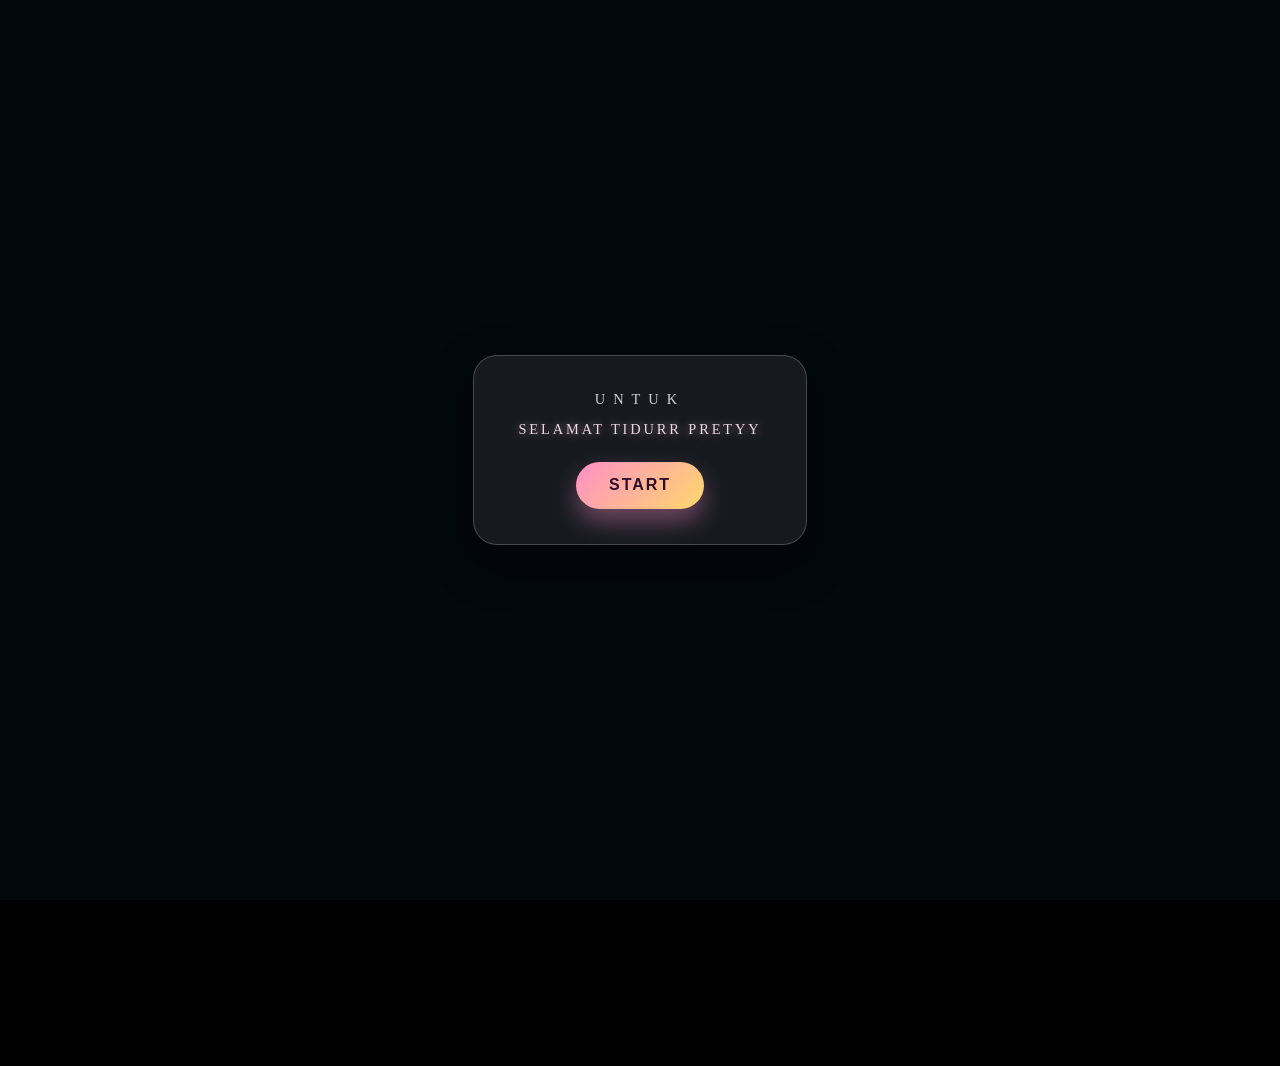
==== index.html @ 158696a4 "Initial project upload" ====
<!DOCTYPE html>
<html lang="en">
<head>
    <meta charset="UTF-8">
    <meta http-equiv="X-UA-Compatible" content="IE=edge">
    <meta name="viewport" content="width=device-width, initial-scale=1.0">
    <link rel="stylesheet" href="main.css">
    <title></title>
</head>

<body class="container intro-active">
    <div class="opening-screen" id="opening-screen">
      <div class="opening-screen__card">
        <p class="opening-screen__label">Untuk</p>
        <p class="opening-screen__message">SELAMAT TIDURR PRETYY</p>
        <button id="start-btn" type="button">Start</button>
      </div>
    </div>
    <div class="night"></div>
    <div class="flowers">
      <div class="flower flower--1">
        <div class="flower__photo">
          <img src="img/Luneaa1.jpeg" alt="Foto pacar 1" />
        </div>
        <div class="flower__leafs flower__leafs--1">
          <div class="flower__leaf flower__leaf--1"></div>
          <div class="flower__leaf flower__leaf--2"></div>
          <div class="flower__leaf flower__leaf--3"></div>
          <div class="flower__leaf flower__leaf--4"></div>
          <div class="flower__white-circle"></div>
  
          <div class="flower__light flower__light--1"></div>
          <div class="flower__light flower__light--2"></div>
          <div class="flower__light flower__light--3"></div>
          <div class="flower__light flower__light--4"></div>
          <div class="flower__light flower__light--5"></div>
          <div class="flower__light flower__light--6"></div>
          <div class="flower__light flower__light--7"></div>
          <div class="flower__light flower__light--8"></div>
  
        </div>
        <div class="flower__line">
          <div class="flower__line__leaf flower__line__leaf--1"></div>
          <div class="flower__line__leaf flower__line__leaf--2"></div>
          <div class="flower__line__leaf flower__line__leaf--3"></div>
          <div class="flower__line__leaf flower__line__leaf--4"></div>
          <div class="flower__line__leaf flower__line__leaf--5"></div>
          <div class="flower__line__leaf flower__line__leaf--6"></div>
        </div>
      </div>
  
      <div class="flower flower--2">
        <div class="flower__photo">
          <img src="img/Luneaa2.jpeg" alt="Foto pacar 2" />
        </div>
        <div class="flower__leafs flower__leafs--2">
          <div class="flower__leaf flower__leaf--1"></div>
          <div class="flower__leaf flower__leaf--2"></div>
          <div class="flower__leaf flower__leaf--3"></div>
          <div class="flower__leaf flower__leaf--4"></div>
          <div class="flower__white-circle"></div>
  
          <div class="flower__light flower__light--1"></div>
          <div class="flower__light flower__light--2"></div>
          <div class="flower__light flower__light--3"></div>
          <div class="flower__light flower__light--4"></div>
          <div class="flower__light flower__light--5"></div>
          <div class="flower__light flower__light--6"></div>
          <div class="flower__light flower__light--7"></div>
          <div class="flower__light flower__light--8"></div>
  
        </div>
        <div class="flower__line">
          <div class="flower__line__leaf flower__line__leaf--1"></div>
          <div class="flower__line__leaf flower__line__leaf--2"></div>
          <div class="flower__line__leaf flower__line__leaf--3"></div>
          <div class="flower__line__leaf flower__line__leaf--4"></div>
        </div>
      </div>
  
      <div class="flower flower--3">
        <div class="flower__photo">
          <img src="img/Luneaa3.jpeg" alt="Foto pacar 3" />
        </div>
        <div class="flower__leafs flower__leafs--3">
          <div class="flower__leaf flower__leaf--1"></div>
          <div class="flower__leaf flower__leaf--2"></div>
          <div class="flower__leaf flower__leaf--3"></div>
          <div class="flower__leaf flower__leaf--4"></div>
          <div class="flower__white-circle"></div>
  
          <div class="flower__light flower__light--1"></div>
          <div class="flower__light flower__light--2"></div>
          <div class="flower__light flower__light--3"></div>
          <div class="flower__light flower__light--4"></div>
          <div class="flower__light flower__light--5"></div>
          <div class="flower__light flower__light--6"></div>
          <div class="flower__light flower__light--7"></div>
          <div class="flower__light flower__light--8"></div>
  
        </div>
        <div class="flower__line">
          <div class="flower__line__leaf flower__line__leaf--1"></div>
          <div class="flower__line__leaf flower__line__leaf--2"></div>
          <div class="flower__line__leaf flower__line__leaf--3"></div>
          <div class="flower__line__leaf flower__line__leaf--4"></div>
        </div>
      </div>
  
      <div class="grow-ans" style="--d:1.2s">
        <div class="flower__g-long">
          <div class="flower__g-long__top"></div>
          <div class="flower__g-long__bottom"></div>
        </div>
      </div>
  
      <div class="growing-grass">
        <div class="flower__grass flower__grass--1">
          <div class="flower__grass--top"></div>
          <div class="flower__grass--bottom"></div>
          <div class="flower__grass__leaf flower__grass__leaf--1"></div>
          <div class="flower__grass__leaf flower__grass__leaf--2"></div>
          <div class="flower__grass__leaf flower__grass__leaf--3"></div>
          <div class="flower__grass__leaf flower__grass__leaf--4"></div>
          <div class="flower__grass__leaf flower__grass__leaf--5"></div>
          <div class="flower__grass__leaf flower__grass__leaf--6"></div>
          <div class="flower__grass__leaf flower__grass__leaf--7"></div>
          <div class="flower__grass__leaf flower__grass__leaf--8"></div>
          <div class="flower__grass__overlay"></div>
        </div>
      </div>
  
      <div class="growing-grass">
        <div class="flower__grass flower__grass--2">
          <div class="flower__grass--top"></div>
          <div class="flower__grass--bottom"></div>
          <div class="flower__grass__leaf flower__grass__leaf--1"></div>
          <div class="flower__grass__leaf flower__grass__leaf--2"></div>
          <div class="flower__grass__leaf flower__grass__leaf--3"></div>
          <div class="flower__grass__leaf flower__grass__leaf--4"></div>
          <div class="flower__grass__leaf flower__grass__leaf--5"></div>
          <div class="flower__grass__leaf flower__grass__leaf--6"></div>
          <div class="flower__grass__leaf flower__grass__leaf--7"></div>
          <div class="flower__grass__leaf flower__grass__leaf--8"></div>
          <div class="flower__grass__overlay"></div>
        </div>
      </div>
  
      <div class="grow-ans" style="--d:2.4s">
        <div class="flower__g-right flower__g-right--1">
          <div class="leaf"></div>
        </div>
      </div>
  
      <div class="grow-ans" style="--d:2.8s">
        <div class="flower__g-right flower__g-right--2">
          <div class="leaf"></div>
        </div>
      </div>
  
      <div class="grow-ans" style="--d:2.8s">
        <div class="flower__g-front">
          <div class="flower__g-front__leaf-wrapper flower__g-front__leaf-wrapper--1">
            <div class="flower__g-front__leaf"></div>
          </div>
          <div class="flower__g-front__leaf-wrapper flower__g-front__leaf-wrapper--2">
            <div class="flower__g-front__leaf"></div>
          </div>
          <div class="flower__g-front__leaf-wrapper flower__g-front__leaf-wrapper--3">
            <div class="flower__g-front__leaf"></div>
          </div>
          <div class="flower__g-front__leaf-wrapper flower__g-front__leaf-wrapper--4">
            <div class="flower__g-front__leaf"></div>
          </div>
          <div class="flower__g-front__leaf-wrapper flower__g-front__leaf-wrapper--5">
            <div class="flower__g-front__leaf"></div>
          </div>
          <div class="flower__g-front__leaf-wrapper flower__g-front__leaf-wrapper--6">
            <div class="flower__g-front__leaf"></div>
          </div>
          <div class="flower__g-front__leaf-wrapper flower__g-front__leaf-wrapper--7">
            <div class="flower__g-front__leaf"></div>
          </div>
          <div class="flower__g-front__leaf-wrapper flower__g-front__leaf-wrapper--8">
            <div class="flower__g-front__leaf"></div>
          </div>
          <div class="flower__g-front__line"></div>
        </div>
      </div>
  
      <div class="grow-ans" style="--d:3.2s">
        <div class="flower__g-fr">
          <div class="leaf"></div>
          <div class="flower__g-fr__leaf flower__g-fr__leaf--1"></div>
          <div class="flower__g-fr__leaf flower__g-fr__leaf--2"></div>
          <div class="flower__g-fr__leaf flower__g-fr__leaf--3"></div>
          <div class="flower__g-fr__leaf flower__g-fr__leaf--4"></div>
          <div class="flower__g-fr__leaf flower__g-fr__leaf--5"></div>
          <div class="flower__g-fr__leaf flower__g-fr__leaf--6"></div>
          <div class="flower__g-fr__leaf flower__g-fr__leaf--7"></div>
          <div class="flower__g-fr__leaf flower__g-fr__leaf--8"></div>
        </div>
      </div>
  
      <div class="long-g long-g--0">
        <div class="grow-ans" style="--d:3s">
          <div class="leaf leaf--0"></div>
        </div>
        <div class="grow-ans" style="--d:2.2s">
          <div class="leaf leaf--1"></div>
        </div>
        <div class="grow-ans" style="--d:3.4s">
          <div class="leaf leaf--2"></div>
        </div>
        <div class="grow-ans" style="--d:3.6s">
          <div class="leaf leaf--3"></div>
        </div>
      </div>
  
      <div class="long-g long-g--1">
        <div class="grow-ans" style="--d:3.6s">
          <div class="leaf leaf--0"></div>
        </div>
        <div class="grow-ans" style="--d:3.8s">
          <div class="leaf leaf--1"></div>
        </div>
        <div class="grow-ans" style="--d:4s">
          <div class="leaf leaf--2"></div>
        </div>
        <div class="grow-ans" style="--d:4.2s">
          <div class="leaf leaf--3"></div>
        </div>
      </div>
  
      <div class="long-g long-g--2">
        <div class="grow-ans" style="--d:4s">
          <div class="leaf leaf--0"></div>
        </div>
        <div class="grow-ans" style="--d:4.2s">
          <div class="leaf leaf--1"></div>
        </div>
        <div class="grow-ans" style="--d:4.4s">
          <div class="leaf leaf--2"></div>
        </div>
        <div class="grow-ans" style="--d:4.6s">
          <div class="leaf leaf--3"></div>
        </div>
      </div>
  
      <div class="long-g long-g--3">
        <div class="grow-ans" style="--d:4s">
          <div class="leaf leaf--0"></div>
        </div>
        <div class="grow-ans" style="--d:4.2s">
          <div class="leaf leaf--1"></div>
        </div>
        <div class="grow-ans" style="--d:3s">
          <div class="leaf leaf--2"></div>
        </div>
        <div class="grow-ans" style="--d:3.6s">
          <div class="leaf leaf--3"></div>
        </div>
      </div>
  
      <div class="long-g long-g--4">
        <div class="grow-ans" style="--d:4s">
          <div class="leaf leaf--0"></div>
        </div>
        <div class="grow-ans" style="--d:4.2s">
          <div class="leaf leaf--1"></div>
        </div>
        <div class="grow-ans" style="--d:3s">
          <div class="leaf leaf--2"></div>
        </div>
        <div class="grow-ans" style="--d:3.6s">
          <div class="leaf leaf--3"></div>
        </div>
      </div>
  
      <div class="long-g long-g--5">
        <div class="grow-ans" style="--d:4s">
          <div class="leaf leaf--0"></div>
        </div>
        <div class="grow-ans" style="--d:4.2s">
          <div class="leaf leaf--1"></div>
        </div>
        <div class="grow-ans" style="--d:3s">
          <div class="leaf leaf--2"></div>
        </div>
        <div class="grow-ans" style="--d:3.6s">
          <div class="leaf leaf--3"></div>
        </div>
      </div>
  
      <div class="long-g long-g--6">
        <div class="grow-ans" style="--d:4.2s">
          <div class="leaf leaf--0"></div>
        </div>
        <div class="grow-ans" style="--d:4.4s">
          <div class="leaf leaf--1"></div>
        </div>
        <div class="grow-ans" style="--d:4.6s">
          <div class="leaf leaf--2"></div>
        </div>
        <div class="grow-ans" style="--d:4.8s">
          <div class="leaf leaf--3"></div>
        </div>
      </div>
  
      <div class="long-g long-g--7">
        <div class="grow-ans" style="--d:3s">
          <div class="leaf leaf--0"></div>
        </div>
        <div class="grow-ans" style="--d:3.2s">
          <div class="leaf leaf--1"></div>
        </div>
        <div class="grow-ans" style="--d:3.5s">
          <div class="leaf leaf--2"></div>
        </div>
        <div class="grow-ans" style="--d:3.6s">
          <div class="leaf leaf--3"></div>
        </div>
      </div>
    </div>

    <body>
      <div class="greetings">
        <!--Luneeaaa-->
        <span>L</span>
        <span>U</span>
        <span>N</span>
        <span>E</span>
        <span>A</span>
        <span>A</span>
        <span></span>
      </div>
    </body>
    
    <script src="main.js"></script>
  </body>
</html>
---- main.css ----
*,
*::after,
*::before {
  padding: 0;
  margin: 0;
  box-sizing: border-box;
}

:root {
  --dark-color: #000;
}

body {
  display: flex;
  align-items: flex-end;
  justify-content: center;
  min-height: 100vh;
  background-color: var(--dark-color);
  overflow: hidden;
  perspective: 1000px;
  position: relative;
  isolation: isolate;
}

.opening-screen {
  position: fixed;
  inset: 0;
  z-index: 100;
  display: grid;
  place-items: center;
  background: rgba(5, 10, 20, 0.72);
  backdrop-filter: blur(8px);
  pointer-events: auto;
  transition: opacity 0.8s ease, visibility 0.8s ease;
}

.opening-screen__card {
  text-align: center;
  padding: 2.2rem 2.8rem;
  border-radius: 24px;
  border: 1px solid rgba(255, 255, 255, 0.2);
  background: rgba(255, 255, 255, 0.08);
  box-shadow: 0 18px 50px rgba(0, 0, 0, 0.3);
}

.opening-screen__label {
  margin: 0 0 0.5rem;
  font-size: 0.9rem;
  letter-spacing: 0.5rem;
  text-transform: uppercase;
  color: rgba(255, 255, 255, 0.8);
}

.opening-screen__message {
  margin: 0.8rem 0 0;
  font-size: 0.9rem;
  letter-spacing: 0.18rem;
  text-transform: uppercase;
  color: rgba(255, 236, 246, 0.9);
  text-shadow: 0 0 10px rgba(255, 167, 207, 0.6);
}

.opening-screen h1 {
  margin: 0;
  font-size: clamp(2.5rem, 5vw, 5rem);
  line-height: 1;
  color: #fff;
  letter-spacing: 0.35rem;
  text-shadow: 0 0 18px rgba(255, 255, 255, 0.3);
}

#start-btn {
  margin-top: 1.5rem;
  border: none;
  border-radius: 999px;
  padding: 0.9rem 2.1rem;
  font-size: 1rem;
  font-weight: 700;
  letter-spacing: 0.12rem;
  text-transform: uppercase;
  background: linear-gradient(135deg, #ff8fc7, #ffd86b);
  color: #2d0f2b;
  cursor: pointer;
  box-shadow: 0 12px 25px rgba(255, 143, 199, 0.4);
  transition: transform 0.2s ease, box-shadow 0.2s ease;
}

#start-btn:hover {
  transform: translateY(-2px) scale(1.02);
  box-shadow: 0 18px 30px rgba(255, 143, 199, 0.5);
}

.opening-screen.is-hidden {
  opacity: 0;
  visibility: hidden;
  pointer-events: none;
}

.page-started .opening-screen {
  opacity: 0;
  visibility: hidden;
  pointer-events: none;
}

.love-rain {
  position: fixed;
  inset: 0;
  pointer-events: none;
  z-index: 40;
  overflow: hidden;
  opacity: 0;
  transition: opacity 0.5s ease;
}

body.page-started .love-rain {
  opacity: 1;
}

.love-item,
.petal {
  position: absolute;
  top: -10%;
  display: block;
  user-select: none;
}

.love-item {
  color: rgba(255, 120, 180, 0.95);
  text-shadow: 0 0 20px rgba(255, 125, 180, 0.8);
  animation: floatLove linear forwards;
}

.petal {
  width: 14px;
  height: 20px;
  border-radius: 60% 0 60% 0;
  box-shadow: 0 0 15px rgba(255, 154, 203, 0.35);
  animation: fallPetal linear forwards;
}

@keyframes floatLove {
  0% {
    transform: translate3d(0, -10%, 0) scale(0.7) rotate(0deg);
    opacity: 0;
  }
  15% {
    opacity: 1;
  }
  100% {
    transform: translate3d(20px, 115vh, 0) scale(1.1) rotate(20deg);
    opacity: 0;
  }
}

@keyframes fallPetal {
  0% {
    transform: translate3d(0, -10%, 0) rotate(0deg) scale(0.8);
    opacity: 0;
  }
  20% {
    opacity: 1;
  }
  100% {
    transform: translate3d(18px, 110vh, 0) rotate(230deg) scale(1.1);
    opacity: 0;
  }
}

.night {
  position: fixed;
  left: 50%;
  top: 0;
  transform: translateX(-50%);
  width: 100%;
  height: 100%;
  z-index: 1;
  pointer-events: none;
  opacity: 0;
  visibility: hidden;
  transition: opacity 0.6s ease, visibility 0.6s ease;
  filter: blur(0.1vmin);
  background-image: radial-gradient(ellipse at top, transparent 0%, var(--dark-color)), radial-gradient(ellipse at bottom, var(--dark-color), rgba(145, 233, 255, 0.2)), repeating-linear-gradient(220deg, rgb(0, 0, 0) 0px, rgb(0, 0, 0) 19px, transparent 19px, transparent 22px), repeating-linear-gradient(189deg, rgb(0, 0, 0) 0px, rgb(0, 0, 0) 19px, transparent 19px, transparent 22px), repeating-linear-gradient(148deg, rgb(0, 0, 0) 0px, rgb(0, 0, 0) 19px, transparent 19px, transparent 22px), linear-gradient(90deg, rgb(7, 107, 42), rgb(240, 240, 240));
}

.flowers {
  position: relative;
  z-index: 2;
  pointer-events: none;
  opacity: 0;
  visibility: hidden;
  transform: scale(0.9);
  transition: opacity 0.6s ease, visibility 0.6s ease;
}

body.page-started .night,
body.page-started .flowers {
  opacity: 1;
  visibility: visible;
  pointer-events: auto;
}

.flower {
  position: absolute;
  bottom: 10vmin;
  transform-origin: bottom center;
  z-index: 10;
  --fl-speed: 0.3s;
}

.flower__photo {
  position: absolute;
  left: 50%;
  top: 0;
  width: 8vmin;
  height: 8vmin;
  transform: translate(-50%, -18%);
  border-radius: 50%;
  overflow: hidden;
  border: 0.28vmin solid rgba(255, 255, 255, 0.8);
  box-shadow: 0 0 18px rgba(255, 147, 196, 0.35), 0 0 28px rgba(255, 214, 94, 0.2);
  z-index: 25;
  background: #fff;
  cursor: pointer;
}

.flower__photo img {
  display: block;
  width: 100%;
  height: 100%;
  object-fit: cover;
  transition: transform 0.25s ease;
}

.flower__photo:hover img {
  transform: scale(1.08);
}

.image-modal {
  position: fixed;
  inset: 0;
  display: flex;
  align-items: center;
  justify-content: center;
  opacity: 0;
  visibility: hidden;
  pointer-events: none;
  transition: opacity 0.25s ease, visibility 0.25s ease;
  z-index: 200;
}

.image-modal.active {
  opacity: 1;
  visibility: visible;
  pointer-events: auto;
}

.image-modal__backdrop {
  position: absolute;
  inset: 0;
  background: rgba(0, 0, 0, 0.7);
}

.image-modal__content {
  position: relative;
  display: flex;
  align-items: center;
  justify-content: center;
  max-width: 90vw;
  max-height: 85vh;
  padding: 1rem;
  z-index: 1;
}

.image-modal__content img {
  display: block;
  max-width: min(90vw, 900px);
  max-height: 85vh;
  width: auto;
  height: auto;
  object-fit: contain;
  border-radius: 20px;
  background: #fff;
  box-shadow: 0 25px 60px rgba(0, 0, 0, 0.4);
}

.image-modal__close {
  position: absolute;
  top: -0.5rem;
  right: -0.5rem;
  width: 2.5rem;
  height: 2.5rem;
  border: none;
  border-radius: 50%;
  font-size: 1.7rem;
  line-height: 1;
  font-weight: 700;
  color: white;
  background: rgba(255, 95, 154, 0.9);
  cursor: pointer;
  box-shadow: 0 8px 18px rgba(0, 0, 0, 0.35);
}

.flower--1 {
  -webkit-animation: moving-flower-1 4s linear infinite;
          animation: moving-flower-1 4s linear infinite;
}
.flower--1 .flower__line {
  height: 70vmin;
  -webkit-animation-delay: 0.3s;
          animation-delay: 0.3s;
}
.flower--1 .flower__line__leaf--1 {
  -webkit-animation: blooming-leaf-right var(--fl-speed) 1.6s backwards;
          animation: blooming-leaf-right var(--fl-speed) 1.6s backwards;
}
.flower--1 .flower__line__leaf--2 {
  -webkit-animation: blooming-leaf-right var(--fl-speed) 1.4s backwards;
          animation: blooming-leaf-right var(--fl-speed) 1.4s backwards;
}
.flower--1 .flower__line__leaf--3 {
  -webkit-animation: blooming-leaf-left var(--fl-speed) 1.2s backwards;
          animation: blooming-leaf-left var(--fl-speed) 1.2s backwards;
}
.flower--1 .flower__line__leaf--4 {
  -webkit-animation: blooming-leaf-left var(--fl-speed) 1s backwards;
          animation: blooming-leaf-left var(--fl-speed) 1s backwards;
}
.flower--1 .flower__line__leaf--5 {
  -webkit-animation: blooming-leaf-right var(--fl-speed) 1.8s backwards;
          animation: blooming-leaf-right var(--fl-speed) 1.8s backwards;
}
.flower--1 .flower__line__leaf--6 {
  -webkit-animation: blooming-leaf-left var(--fl-speed) 2s backwards;
          animation: blooming-leaf-left var(--fl-speed) 2s backwards;
}
.flower--2 {
  left: 50%;
  transform: rotate(20deg);
  -webkit-animation: moving-flower-2 4s linear infinite;
          animation: moving-flower-2 4s linear infinite;
}
.flower--2 .flower__line {
  height: 60vmin;
  -webkit-animation-delay: 0.6s;
          animation-delay: 0.6s;
}
.flower--2 .flower__line__leaf--1 {
  -webkit-animation: blooming-leaf-right var(--fl-speed) 1.9s backwards;
          animation: blooming-leaf-right var(--fl-speed) 1.9s backwards;
}
.flower--2 .flower__line__leaf--2 {
  -webkit-animation: blooming-leaf-right var(--fl-speed) 1.7s backwards;
          animation: blooming-leaf-right var(--fl-speed) 1.7s backwards;
}
.flower--2 .flower__line__leaf--3 {
  -webkit-animation: blooming-leaf-left var(--fl-speed) 1.5s backwards;
          animation: blooming-leaf-left var(--fl-speed) 1.5s backwards;
}
.flower--2 .flower__line__leaf--4 {
  -webkit-animation: blooming-leaf-left var(--fl-speed) 1.3s backwards;
          animation: blooming-leaf-left var(--fl-speed) 1.3s backwards;
}
.flower--3 {
  left: 50%;
  transform: rotate(-15deg);
  -webkit-animation: moving-flower-3 4s linear infinite;
          animation: moving-flower-3 4s linear infinite;
}
.flower--3 .flower__line {
  -webkit-animation-delay: 0.9s;
          animation-delay: 0.9s;
}
.flower--3 .flower__line__leaf--1 {
  -webkit-animation: blooming-leaf-right var(--fl-speed) 2.5s backwards;
          animation: blooming-leaf-right var(--fl-speed) 2.5s backwards;
}
.flower--3 .flower__line__leaf--2 {
  -webkit-animation: blooming-leaf-right var(--fl-speed) 2.3s backwards;
          animation: blooming-leaf-right var(--fl-speed) 2.3s backwards;
}
.flower--3 .flower__line__leaf--3 {
  -webkit-animation: blooming-leaf-left var(--fl-speed) 2.1s backwards;
          animation: blooming-leaf-left var(--fl-speed) 2.1s backwards;
}
.flower--3 .flower__line__leaf--4 {
  -webkit-animation: blooming-leaf-left var(--fl-speed) 1.9s backwards;
          animation: blooming-leaf-left var(--fl-speed) 1.9s backwards;
}
.flower__leafs {
  position: relative;
  -webkit-animation: blooming-flower 2s backwards;
          animation: blooming-flower 2s backwards;
}
.flower__leafs--1 {
  -webkit-animation-delay: 1.1s;
          animation-delay: 1.1s;
}
.flower__leafs--2 {
  -webkit-animation-delay: 1.4s;
          animation-delay: 1.4s;
}
.flower__leafs--3 {
  -webkit-animation-delay: 1.7s;
          animation-delay: 1.7s;
}
.flower__leafs::after {
  content: "";
  position: absolute;
  left: 0;
  top: 0;
  transform: translate(-50%, -100%);
  width: 8vmin;
  height: 8vmin;
  background-color: #6bf0ff;
  filter: blur(10vmin);
}
.flower__leaf {
  position: absolute;
  bottom: 0;
  left: 50%;
  width: 8vmin;
  height: 11vmin;
  border-radius: 51% 49% 47% 53%/44% 45% 55% 69%;
  background-color: #f672b0;
  background-image: linear-gradient(to top, #ee5286, #ee5286);
  transform-origin: bottom center;
  opacity: 0.9;
  box-shadow: inset 0 0 2vmin rgba(255, 255, 255, 0.5);
}
.flower__leaf--1 {
  transform: translate(-10%, 1%) rotateY(40deg) rotateX(-50deg);
}
.flower__leaf--2 {
  transform: translate(-50%, -4%) rotateX(40deg);
}
.flower__leaf--3 {
  transform: translate(-90%, 0%) rotateY(45deg) rotateX(50deg);
}
.flower__leaf--4 {
  width: 8vmin;
  height: 8vmin;
  transform-origin: bottom left;
  border-radius: 4vmin 10vmin 4vmin 4vmin;
  transform: translate(0%, 18%) rotateX(70deg) rotate(-43deg);
  background-image: linear-gradient(to top, #ee5286, #ee5286);
  z-index: 1;
  opacity: 0.8;
}
.flower__white-circle {
  position: absolute;
  left: -3.5vmin;
  top: -3vmin;
  width: 9vmin;
  height: 4vmin;
  border-radius: 50%;
  background-color: #fff;
}
.flower__white-circle::after {
  content: "";
  position: absolute;
  left: 50%;
  top: 45%;
  transform: translate(-50%, -50%);
  width: 60%;
  height: 60%;
  border-radius: inherit;
  background-image: repeating-linear-gradient(135deg, rgba(0, 0, 0, 0.03) 0px, rgba(0, 0, 0, 0.03) 1px, transparent 1px, transparent 12px), repeating-linear-gradient(45deg, rgba(0, 0, 0, 0.03) 0px, rgba(0, 0, 0, 0.03) 1px, transparent 1px, transparent 12px), repeating-linear-gradient(67.5deg, rgba(0, 0, 0, 0.03) 0px, rgba(0, 0, 0, 0.03) 1px, transparent 1px, transparent 12px), repeating-linear-gradient(135deg, rgba(0, 0, 0, 0.03) 0px, rgba(0, 0, 0, 0.03) 1px, transparent 1px, transparent 12px), repeating-linear-gradient(45deg, rgba(0, 0, 0, 0.03) 0px, rgba(0, 0, 0, 0.03) 1px, transparent 1px, transparent 12px), repeating-linear-gradient(112.5deg, rgba(0, 0, 0, 0.03) 0px, rgba(0, 0, 0, 0.03) 1px, transparent 1px, transparent 12px), repeating-linear-gradient(112.5deg, rgba(0, 0, 0, 0.03) 0px, rgba(0, 0, 0, 0.03) 1px, transparent 1px, transparent 12px), repeating-linear-gradient(45deg, rgba(0, 0, 0, 0.03) 0px, rgba(0, 0, 0, 0.03) 1px, transparent 1px, transparent 12px), repeating-linear-gradient(22.5deg, rgba(0, 0, 0, 0.03) 0px, rgba(0, 0, 0, 0.03) 1px, transparent 1px, transparent 12px), repeating-linear-gradient(45deg, rgba(0, 0, 0, 0.03) 0px, rgba(0, 0, 0, 0.03) 1px, transparent 1px, transparent 12px), repeating-linear-gradient(22.5deg, rgba(0, 0, 0, 0.03) 0px, rgba(0, 0, 0, 0.03) 1px, transparent 1px, transparent 12px), repeating-linear-gradient(135deg, rgba(0, 0, 0, 0.03) 0px, rgba(0, 0, 0, 0.03) 1px, transparent 1px, transparent 12px), repeating-linear-gradient(157.5deg, rgba(0, 0, 0, 0.03) 0px, rgba(0, 0, 0, 0.03) 1px, transparent 1px, transparent 12px), repeating-linear-gradient(67.5deg, rgba(0, 0, 0, 0.03) 0px, rgba(0, 0, 0, 0.03) 1px, transparent 1px, transparent 12px), repeating-linear-gradient(67.5deg, rgba(0, 0, 0, 0.03) 0px, rgba(0, 0, 0, 0.03) 1px, transparent 1px, transparent 12px), linear-gradient(90deg, rgb(127, 47, 21), rgb(255, 206, 0));
}
.flower__line {
  height: 55vmin;
  width: 1.5vmin;
  background-image: linear-gradient(to left, rgba(0, 0, 0, 0.2), transparent, rgba(255, 255, 255, 0.2)), linear-gradient(to top, transparent 10%, #583e08, #944415);
  box-shadow: inset 0 0 2px rgba(0, 0, 0, 0.5);
  -webkit-animation: grow-flower-tree 4s backwards;
          animation: grow-flower-tree 4s backwards;
}
.flower__line__leaf {
  --w: 7vmin;
  --h: calc(var(--w) + 2vmin);
  position: absolute;
  top: 20%;
  left: 90%;
  width: var(--w);
  height: var(--h);
  border-top-right-radius: var(--h);
  border-bottom-left-radius: var(--h);
  background-image: linear-gradient(to top, rgba(20, 117, 122, 0.4), #095721);
}
.flower__line__leaf--1 {
  transform: rotate(70deg) rotateY(30deg);
}
.flower__line__leaf--2 {
  top: 45%;
  transform: rotate(70deg) rotateY(30deg);
}
.flower__line__leaf--3, .flower__line__leaf--4, .flower__line__leaf--6 {
  border-top-right-radius: 0;
  border-bottom-left-radius: 0;
  border-top-left-radius: var(--h);
  border-bottom-right-radius: var(--h);
  left: -460%;
  top: 12%;
  transform: rotate(-70deg) rotateY(30deg);
}
.flower__line__leaf--4 {
  top: 40%;
}
.flower__line__leaf--5 {
  top: 0;
  transform-origin: left;
  transform: rotate(70deg) rotateY(30deg) scale(0.6);
}
.flower__line__leaf--6 {
  top: -2%;
  left: -450%;
  transform-origin: right;
  transform: rotate(-70deg) rotateY(30deg) scale(0.6);
}
.flower__light {
  position: absolute;
  bottom: 0vmin;
  width: 1vmin;
  height: 1vmin;
  background-color: rgb(255, 251, 0);
  border-radius: 50%;
  filter: blur(0.2vmin);
  -webkit-animation: light-ans 4s linear infinite backwards;
          animation: light-ans 4s linear infinite backwards;
}
.flower__light:nth-child(odd) {
  background-color: #f76baf;
}
.flower__light--1 {
  left: -2vmin;
  -webkit-animation-delay: 1s;
          animation-delay: 1s;
}
.flower__light--2 {
  left: 3vmin;
  -webkit-animation-delay: 0.5s;
          animation-delay: 0.5s;
}
.flower__light--3 {
  left: -6vmin;
  -webkit-animation-delay: 0.3s;
          animation-delay: 0.3s;
}
.flower__light--4 {
  left: 6vmin;
  -webkit-animation-delay: 0.9s;
          animation-delay: 0.9s;
}
.flower__light--5 {
  left: -1vmin;
  -webkit-animation-delay: 1.5s;
          animation-delay: 1.5s;
}
.flower__light--6 {
  left: -4vmin;
  -webkit-animation-delay: 3s;
          animation-delay: 3s;
}
.flower__light--7 {
  left: 3vmin;
  -webkit-animation-delay: 2s;
          animation-delay: 2s;
}
.flower__light--8 {
  left: -6vmin;
  -webkit-animation-delay: 3.5s;
          animation-delay: 3.5s;
}
.flower__grass {
  --c: #04661f;
  --line-w: 1.5vmin;
  position: absolute;
  bottom: 12vmin;
  left: -7vmin;
  display: flex;
  flex-direction: column;
  align-items: flex-end;
  z-index: 20;
  transform-origin: bottom center;
  transform: rotate(-48deg) rotateY(40deg);
}
.flower__grass--1 {
  -webkit-animation: moving-grass 2s linear infinite;
          animation: moving-grass 2s linear infinite;
}
.flower__grass--2 {
  left: 2vmin;
  bottom: 10vmin;
  transform: scale(0.5) rotate(75deg) rotateX(10deg) rotateY(-200deg);
  opacity: 0.8;
  z-index: 0;
  -webkit-animation: moving-grass--2 1.5s linear infinite;
          animation: moving-grass--2 1.5s linear infinite;
}
.flower__grass--top {
  width: 7vmin;
  height: 10vmin;
  border-top-right-radius: 100%;
  border-right: var(--line-w) solid var(--c);
  transform-origin: bottom center;
  transform: rotate(-2deg);
}
.flower__grass--bottom {
  margin-top: -2px;
  width: var(--line-w);
  height: 25vmin;
  background-image: linear-gradient(to top, transparent, var(--c));
}
.flower__grass__leaf {
  --size: 10vmin;
  position: absolute;
  width: calc(var(--size) * 2.1);
  height: var(--size);
  border-top-left-radius: var(--size);
  border-top-right-radius: var(--size);
  background-image: linear-gradient(to top, transparent, transparent 30%, var(--c));
  z-index: 100;
}
.flower__grass__leaf--1 {
  top: -6%;
  left: 30%;
  --size: 6vmin;
  transform: rotate(-20deg);
  -webkit-animation: growing-grass-ans--1 2s 2.6s backwards;
          animation: growing-grass-ans--1 2s 2.6s backwards;
}
@-webkit-keyframes growing-grass-ans--1 {
  0% {
    transform-origin: bottom left;
    transform: rotate(-20deg) scale(0);
  }
}
@keyframes growing-grass-ans--1 {
  0% {
    transform-origin: bottom left;
    transform: rotate(-20deg) scale(0);
  }
}
.flower__grass__leaf--2 {
  top: -5%;
  left: -110%;
  --size: 6vmin;
  transform: rotate(10deg);
  -webkit-animation: growing-grass-ans--2 2s 2.4s linear backwards;
          animation: growing-grass-ans--2 2s 2.4s linear backwards;
}
@-webkit-keyframes growing-grass-ans--2 {
  0% {
    transform-origin: bottom right;
    transform: rotate(10deg) scale(0);
  }
}
@keyframes growing-grass-ans--2 {
  0% {
    transform-origin: bottom right;
    transform: rotate(10deg) scale(0);
  }
}
.flower__grass__leaf--3 {
  top: 5%;
  left: 60%;
  --size: 8vmin;
  transform: rotate(-18deg) rotateX(-20deg);
  -webkit-animation: growing-grass-ans--3 2s 2.2s linear backwards;
          animation: growing-grass-ans--3 2s 2.2s linear backwards;
}
@-webkit-keyframes growing-grass-ans--3 {
  0% {
    transform-origin: bottom left;
    transform: rotate(-18deg) rotateX(-20deg) scale(0);
  }
}
@keyframes growing-grass-ans--3 {
  0% {
    transform-origin: bottom left;
    transform: rotate(-18deg) rotateX(-20deg) scale(0);
  }
}
.flower__grass__leaf--4 {
  top: 6%;
  left: -135%;
  --size: 8vmin;
  transform: rotate(2deg);
  -webkit-animation: growing-grass-ans--4 2s 2s linear backwards;
          animation: growing-grass-ans--4 2s 2s linear backwards;
}
@-webkit-keyframes growing-grass-ans--4 {
  0% {
    transform-origin: bottom right;
    transform: rotate(2deg) scale(0);
  }
}
@keyframes growing-grass-ans--4 {
  0% {
    transform-origin: bottom right;
    transform: rotate(2deg) scale(0);
  }
}
.flower__grass__leaf--5 {
  top: 20%;
  left: 60%;
  --size: 10vmin;
  transform: rotate(-24deg) rotateX(-20deg);
  -webkit-animation: growing-grass-ans--5 2s 1.8s linear backwards;
          animation: growing-grass-ans--5 2s 1.8s linear backwards;
}
@-webkit-keyframes growing-grass-ans--5 {
  0% {
    transform-origin: bottom left;
    transform: rotate(-24deg) rotateX(-20deg) scale(0);
  }
}
@keyframes growing-grass-ans--5 {
  0% {
    transform-origin: bottom left;
    transform: rotate(-24deg) rotateX(-20deg) scale(0);
  }
}
.flower__grass__leaf--6 {
  top: 22%;
  left: -180%;
  --size: 10vmin;
  transform: rotate(10deg);
  -webkit-animation: growing-grass-ans--6 2s 1.6s linear backwards;
          animation: growing-grass-ans--6 2s 1.6s linear backwards;
}
@-webkit-keyframes growing-grass-ans--6 {
  0% {
    transform-origin: bottom right;
    transform: rotate(10deg) scale(0);
  }
}
@keyframes growing-grass-ans--6 {
  0% {
    transform-origin: bottom right;
    transform: rotate(10deg) scale(0);
  }
}
.flower__grass__leaf--7 {
  top: 39%;
  left: 70%;
  --size: 10vmin;
  transform: rotate(-10deg);
  -webkit-animation: growing-grass-ans--7 2s 1.4s linear backwards;
          animation: growing-grass-ans--7 2s 1.4s linear backwards;
}
@-webkit-keyframes growing-grass-ans--7 {
  0% {
    transform-origin: bottom left;
    transform: rotate(-10deg) scale(0);
  }
}
@keyframes growing-grass-ans--7 {
  0% {
    transform-origin: bottom left;
    transform: rotate(-10deg) scale(0);
  }
}
.flower__grass__leaf--8 {
  top: 40%;
  left: -215%;
  --size: 11vmin;
  transform: rotate(10deg);
  -webkit-animation: growing-grass-ans--8 2s 1.2s linear backwards;
          animation: growing-grass-ans--8 2s 1.2s linear backwards;
}
@-webkit-keyframes growing-grass-ans--8 {
  0% {
    transform-origin: bottom right;
    transform: rotate(10deg) scale(0);
  }
}
@keyframes growing-grass-ans--8 {
  0% {
    transform-origin: bottom right;
    transform: rotate(10deg) scale(0);
  }
}
.flower__grass__overlay {
  position: absolute;
  top: -10%;
  right: 0%;
  width: 100%;
  height: 100%;
  background-color: rgba(0, 0, 0, 0.6);
  filter: blur(1.5vmin);
  z-index: 100;
}
.flower__g-long {
  --w: 2vmin;
  --h: 6vmin;
  --c: #0e5b3c;
  position: absolute;
  bottom: 10vmin;
  left: -3vmin;
  transform-origin: bottom center;
  transform: rotate(-30deg) rotateY(-20deg);
  display: flex;
  flex-direction: column;
  align-items: flex-end;
  -webkit-animation: flower-g-long-ans 3s linear infinite;
          animation: flower-g-long-ans 3s linear infinite;
}
@-webkit-keyframes flower-g-long-ans {
  0%, 100% {
    transform: rotate(-30deg) rotateY(-20deg);
  }
  50% {
    transform: rotate(-32deg) rotateY(-20deg);
  }
}
@keyframes flower-g-long-ans {
  0%, 100% {
    transform: rotate(-30deg) rotateY(-20deg);
  }
  50% {
    transform: rotate(-32deg) rotateY(-20deg);
  }
}
.flower__g-long__top {
  top: calc(var(--h) * -1);
  width: calc(var(--w) + 1vmin);
  height: var(--h);
  border-top-right-radius: 100%;
  border-right: 0.7vmin solid var(--c);
  transform: translate(-0.7vmin, 1vmin);
}
.flower__g-long__bottom {
  width: var(--w);
  height: 50vmin;
  transform-origin: bottom center;
  background-image: linear-gradient(to top, transparent 30%, var(--c));
  box-shadow: inset 0 0 2px rgba(0, 0, 0, 0.5);
  -webkit-clip-path: polygon(35% 0, 65% 1%, 100% 100%, 0% 100%);
          clip-path: polygon(35% 0, 65% 1%, 100% 100%, 0% 100%);
}
.flower__g-right {
  position: absolute;
  bottom: 6vmin;
  left: -2vmin;
  transform-origin: bottom left;
  transform: rotate(20deg);
}
.flower__g-right .leaf {
  width: 30vmin;
  height: 50vmin;
  border-top-left-radius: 100%;
  border-left: 2vmin solid #217005;
  background-image: linear-gradient(to bottom, transparent, var(--dark-color) 60%);
  -webkit-mask-image: linear-gradient(to top, transparent 30%, #24803e 60%);
}
.flower__g-right--1 {
  -webkit-animation: flower-g-right-ans 2.5s linear infinite;
          animation: flower-g-right-ans 2.5s linear infinite;
}
.flower__g-right--2 {
  left: 5vmin;
  transform: rotateY(-180deg);
  -webkit-animation: flower-g-right-ans--2 3s linear infinite;
          animation: flower-g-right-ans--2 3s linear infinite;
}
.flower__g-right--2 .leaf {
  height: 75vmin;
  filter: blur(0.3vmin);
  opacity: 0.8;
}
@-webkit-keyframes flower-g-right-ans {
  0%, 100% {
    transform: rotate(20deg);
  }
  50% {
    transform: rotate(24deg) rotateX(-20deg);
  }
}
@keyframes flower-g-right-ans {
  0%, 100% {
    transform: rotate(20deg);
  }
  50% {
    transform: rotate(24deg) rotateX(-20deg);
  }
}
@-webkit-keyframes flower-g-right-ans--2 {
  0%, 100% {
    transform: rotateY(-180deg) rotate(0deg) rotateX(-20deg);
  }
  50% {
    transform: rotateY(-180deg) rotate(6deg) rotateX(-20deg);
  }
}
@keyframes flower-g-right-ans--2 {
  0%, 100% {
    transform: rotateY(-180deg) rotate(0deg) rotateX(-20deg);
  }
  50% {
    transform: rotateY(-180deg) rotate(6deg) rotateX(-20deg);
  }
}
.flower__g-front {
  position: absolute;
  bottom: 6vmin;
  left: 2.5vmin;
  z-index: 100;
  transform-origin: bottom center;
  transform: rotate(-28deg) rotateY(30deg) scale(1.04);
  -webkit-animation: flower__g-front-ans 2s linear infinite;
          animation: flower__g-front-ans 2s linear infinite;
}
@-webkit-keyframes flower__g-front-ans {
  0%, 100% {
    transform: rotate(-28deg) rotateY(30deg) scale(1.04);
  }
  50% {
    transform: rotate(-35deg) rotateY(40deg) scale(1.04);
  }
}
@keyframes flower__g-front-ans {
  0%, 100% {
    transform: rotate(-28deg) rotateY(30deg) scale(1.04);
  }
  50% {
    transform: rotate(-35deg) rotateY(40deg) scale(1.04);
  }
}
.flower__g-front__line {
  width: 0.3vmin;
  height: 20vmin;
  background-image: linear-gradient(to top, transparent, #042e0b, transparent 100%);
  position: relative;
}
.flower__g-front__leaf-wrapper {
  position: absolute;
  top: 0;
  left: 0;
  transform-origin: bottom left;
  transform: rotate(10deg);
}
.flower__g-front__leaf-wrapper:nth-child(even) {
  left: 0vmin;
  transform: rotateY(-180deg) rotate(5deg);
  -webkit-animation: flower__g-front__leaf-left-ans 1s ease-in backwards;
          animation: flower__g-front__leaf-left-ans 1s ease-in backwards;
}
.flower__g-front__leaf-wrapper:nth-child(odd) {
  -webkit-animation: flower__g-front__leaf-ans 1s ease-in backwards;
          animation: flower__g-front__leaf-ans 1s ease-in backwards;
}
.flower__g-front__leaf-wrapper--1 {
  top: -8vmin;
  transform: scale(0.7);
  -webkit-animation: flower__g-front__leaf-ans 1s 5.5s ease-in backwards !important;
          animation: flower__g-front__leaf-ans 1s 5.5s ease-in backwards !important;
}
.flower__g-front__leaf-wrapper--2 {
  top: -8vmin;
  transform: rotateY(-180deg) scale(0.7) !important;
  -webkit-animation: flower__g-front__leaf-left-ans-2 1s 4.6s ease-in backwards !important;
          animation: flower__g-front__leaf-left-ans-2 1s 4.6s ease-in backwards !important;
}
.flower__g-front__leaf-wrapper--3 {
  top: -3vmin;
  -webkit-animation: flower__g-front__leaf-ans 1s 4.6s ease-in backwards;
          animation: flower__g-front__leaf-ans 1s 4.6s ease-in backwards;
}
.flower__g-front__leaf-wrapper--4 {
  top: -3vmin;
  transform: rotateY(-180deg) scale(0.9) !important;
  -webkit-animation: flower__g-front__leaf-left-ans-2 1s 4.6s ease-in backwards !important;
          animation: flower__g-front__leaf-left-ans-2 1s 4.6s ease-in backwards !important;
}
@-webkit-keyframes flower__g-front__leaf-left-ans-2 {
  0% {
    transform: rotateY(-180deg) scale(0);
  }
}
@keyframes flower__g-front__leaf-left-ans-2 {
  0% {
    transform: rotateY(-180deg) scale(0);
  }
}
.flower__g-front__leaf-wrapper--5, .flower__g-front__leaf-wrapper--6 {
  top: 2vmin;
}
.flower__g-front__leaf-wrapper--7, .flower__g-front__leaf-wrapper--8 {
  top: 6.5vmin;
}
.flower__g-front__leaf-wrapper--2 {
  -webkit-animation-delay: 5.2s !important;
          animation-delay: 5.2s !important;
}
.flower__g-front__leaf-wrapper--3 {
  -webkit-animation-delay: 4.9s !important;
          animation-delay: 4.9s !important;
}
.flower__g-front__leaf-wrapper--5 {
  -webkit-animation-delay: 4.3s !important;
          animation-delay: 4.3s !important;
}
.flower__g-front__leaf-wrapper--6 {
  -webkit-animation-delay: 4.1s !important;
          animation-delay: 4.1s !important;
}
.flower__g-front__leaf-wrapper--7 {
  -webkit-animation-delay: 3.8s !important;
          animation-delay: 3.8s !important;
}
.flower__g-front__leaf-wrapper--8 {
  -webkit-animation-delay: 3.5s !important;
          animation-delay: 3.5s !important;
}
@-webkit-keyframes flower__g-front__leaf-ans {
  0% {
    transform: rotate(10deg) scale(0);
  }
}
@keyframes flower__g-front__leaf-ans {
  0% {
    transform: rotate(10deg) scale(0);
  }
}
@-webkit-keyframes flower__g-front__leaf-left-ans {
  0% {
    transform: rotateY(-180deg) rotate(5deg) scale(0);
  }
}
@keyframes flower__g-front__leaf-left-ans {
  0% {
    transform: rotateY(-180deg) rotate(5deg) scale(0);
  }
}
.flower__g-front__leaf {
  width: 10vmin;
  height: 10vmin;
  border-radius: 100% 0% 0% 100%/100% 100% 0% 0%;
  box-shadow: inset 0 2px 1vmin hsla(184deg, 97%, 58%, 0.2);
  background-image: linear-gradient(to bottom left, transparent, var(--dark-color)), linear-gradient(to bottom right, #064f0a 50%, transparent 50%, transparent);
  -webkit-mask-image: linear-gradient(to bottom right, #097149 50%, transparent 50%, transparent);
  mask-image: linear-gradient(to bottom right, #0e8723 50%, transparent 50%, transparent);
}
.flower__g-fr {
  position: absolute;
  bottom: -4vmin;
  left: vmin;
  transform-origin: bottom left;
  z-index: 10;
  -webkit-animation: flower__g-fr-ans 2s linear infinite;
          animation: flower__g-fr-ans 2s linear infinite;
}
@-webkit-keyframes flower__g-fr-ans {
  0%, 100% {
    transform: rotate(2deg);
  }
  50% {
    transform: rotate(4deg);
  }
}
@keyframes flower__g-fr-ans {
  0%, 100% {
    transform: rotate(2deg);
  }
  50% {
    transform: rotate(4deg);
  }
}
.flower__g-fr .leaf {
  width: 30vmin;
  height: 50vmin;
  border-top-left-radius: 100%;
  border-left: 2vmin solid #147b47;
  -webkit-mask-image: linear-gradient(to top, transparent 25%, #0e4e2a 50%);
  position: relative;
  z-index: 1;
}
.flower__g-fr__leaf {
  position: absolute;
  top: 0;
  left: 0;
  width: 10vmin;
  height: 10vmin;
  border-radius: 100% 0% 0% 100%/100% 100% 0% 0%;
  box-shadow: inset 0 2px 1vmin hsla(184deg, 97%, 58%, 0.2);
  background-image: linear-gradient(to bottom left, transparent, var(--dark-color) 98%), linear-gradient(to bottom right, #106e18 45%, transparent 50%, transparent);
  -webkit-mask-image: linear-gradient(135deg, #175f22 40%, transparent 50%, transparent);
}
.flower__g-fr__leaf--1 {
  left: 20vmin;
  transform: rotate(45deg);
  -webkit-animation: flower__g-fr-leaft-ans-1 0.5s 5.2s linear backwards;
          animation: flower__g-fr-leaft-ans-1 0.5s 5.2s linear backwards;
}
@-webkit-keyframes flower__g-fr-leaft-ans-1 {
  0% {
    transform-origin: left;
    transform: rotate(45deg) scale(0);
  }
}
@keyframes flower__g-fr-leaft-ans-1 {
  0% {
    transform-origin: left;
    transform: rotate(45deg) scale(0);
  }
}
.flower__g-fr__leaf--2 {
  left: 12vmin;
  top: -7vmin;
  transform: rotate(25deg) rotateY(-180deg);
  -webkit-animation: flower__g-fr-leaft-ans-6 0.5s 5s linear backwards;
          animation: flower__g-fr-leaft-ans-6 0.5s 5s linear backwards;
}
.flower__g-fr__leaf--3 {
  left: 15vmin;
  top: 6vmin;
  transform: rotate(55deg);
  -webkit-animation: flower__g-fr-leaft-ans-5 0.5s 4.8s linear backwards;
          animation: flower__g-fr-leaft-ans-5 0.5s 4.8s linear backwards;
}
.flower__g-fr__leaf--4 {
  left: 6vmin;
  top: -2vmin;
  transform: rotate(25deg) rotateY(-180deg);
  -webkit-animation: flower__g-fr-leaft-ans-6 0.5s 4.6s linear backwards;
          animation: flower__g-fr-leaft-ans-6 0.5s 4.6s linear backwards;
}
.flower__g-fr__leaf--5 {
  left: 10vmin;
  top: 14vmin;
  transform: rotate(55deg);
  -webkit-animation: flower__g-fr-leaft-ans-5 0.5s 4.4s linear backwards;
          animation: flower__g-fr-leaft-ans-5 0.5s 4.4s linear backwards;
}
@-webkit-keyframes flower__g-fr-leaft-ans-5 {
  0% {
    transform-origin: left;
    transform: rotate(55deg) scale(0);
  }
}
@keyframes flower__g-fr-leaft-ans-5 {
  0% {
    transform-origin: left;
    transform: rotate(55deg) scale(0);
  }
}
.flower__g-fr__leaf--6 {
  left: 0vmin;
  top: 6vmin;
  transform: rotate(25deg) rotateY(-180deg);
  -webkit-animation: flower__g-fr-leaft-ans-6 0.5s 4.2s linear backwards;
          animation: flower__g-fr-leaft-ans-6 0.5s 4.2s linear backwards;
}
@-webkit-keyframes flower__g-fr-leaft-ans-6 {
  0% {
    transform-origin: right;
    transform: rotate(25deg) rotateY(-180deg) scale(0);
  }
}
@keyframes flower__g-fr-leaft-ans-6 {
  0% {
    transform-origin: right;
    transform: rotate(25deg) rotateY(-180deg) scale(0);
  }
}
.flower__g-fr__leaf--7 {
  left: 5vmin;
  top: 22vmin;
  transform: rotate(45deg);
  -webkit-animation: flower__g-fr-leaft-ans-7 0.5s 4s linear backwards;
          animation: flower__g-fr-leaft-ans-7 0.5s 4s linear backwards;
}
@-webkit-keyframes flower__g-fr-leaft-ans-7 {
  0% {
    transform-origin: left;
    transform: rotate(45deg) scale(0);
  }
}
@keyframes flower__g-fr-leaft-ans-7 {
  0% {
    transform-origin: left;
    transform: rotate(45deg) scale(0);
  }
}
.flower__g-fr__leaf--8 {
  left: -4vmin;
  top: 15vmin;
  transform: rotate(15deg) rotateY(-180deg);
  -webkit-animation: flower__g-fr-leaft-ans-8 0.5s 3.8s linear backwards;
          animation: flower__g-fr-leaft-ans-8 0.5s 3.8s linear backwards;
}
@-webkit-keyframes flower__g-fr-leaft-ans-8 {
  0% {
    transform-origin: right;
    transform: rotate(15deg) rotateY(-180deg) scale(0);
  }
}
@keyframes flower__g-fr-leaft-ans-8 {
  0% {
    transform-origin: right;
    transform: rotate(15deg) rotateY(-180deg) scale(0);
  }
}

.long-g {
  position: absolute;
  bottom: 25vmin;
  left: -42vmin;
  transform-origin: bottom left;
}
.long-g--1 {
  bottom: 0vmin;
  transform: scale(0.8) rotate(-5deg);
}
.long-g--1 .leaf {
  -webkit-mask-image: linear-gradient(to top, transparent 40%, #196d2a 80%) !important;
}
.long-g--1 .leaf--1 {
  --w: 5vmin;
  --h: 60vmin;
  left: -2vmin;
  transform: rotate(3deg) rotateY(-180deg);
}
.long-g--2, .long-g--3 {
  bottom: -3vmin;
  left: -35vmin;
  transform-origin: center;
  transform: scale(0.6) rotateX(60deg);
}
.long-g--2 .leaf, .long-g--3 .leaf {
  -webkit-mask-image: linear-gradient(to top, transparent 50%, #176220 80%) !important;
}
.long-g--2 .leaf--1, .long-g--3 .leaf--1 {
  left: -1vmin;
  transform: rotateY(-180deg);
}
.long-g--3 {
  left: -17vmin;
  bottom: 0vmin;
}
.long-g--3 .leaf {
  -webkit-mask-image: linear-gradient(to top, transparent 40%, #176220 80%) !important;
}
.long-g--4 {
  left: 25vmin;
  bottom: -3vmin;
  transform-origin: center;
  transform: scale(0.6) rotateX(60deg);
}
.long-g--4 .leaf {
  -webkit-mask-image: linear-gradient(to top, transparent 50%, #176220 80%) !important;
}
.long-g--5 {
  left: 42vmin;
  bottom: 0vmin;
  transform: scale(0.8) rotate(2deg);
}
.long-g--6 {
  left: 0vmin;
  bottom: -20vmin;
  z-index: 100;
  filter: blur(0.3vmin);
  transform: scale(0.8) rotate(2deg);
}
.long-g--7 {
  left: 35vmin;
  bottom: 20vmin;
  z-index: -1;
  filter: blur(0.3vmin);
  transform: scale(0.6) rotate(2deg);
  opacity: 0.7;
}
.long-g .leaf {
  --w: 15vmin;
  --h: 40vmin;
  --c: #1aaa15;
  position: absolute;
  bottom: 0;
  width: var(--w);
  height: var(--h);
  border-top-left-radius: 100%;
  border-left: 2vmin solid var(--c);
  -webkit-mask-image: linear-gradient(to top, transparent 20%, var(--dark-color));
  transform-origin: bottom center;
}
.long-g .leaf--0 {
  left: 2vmin;
  -webkit-animation: leaf-ans-1 4s linear infinite;
          animation: leaf-ans-1 4s linear infinite;
}
.long-g .leaf--1 {
  --w: 5vmin;
  --h: 60vmin;
  -webkit-animation: leaf-ans-1 4s linear infinite;
          animation: leaf-ans-1 4s linear infinite;
}
.long-g .leaf--2 {
  --w: 10vmin;
  --h: 40vmin;
  left: -0.5vmin;
  bottom: 5vmin;
  transform-origin: bottom left;
  transform: rotateY(-180deg);
  -webkit-animation: leaf-ans-2 3s linear infinite;
          animation: leaf-ans-2 3s linear infinite;
}
.long-g .leaf--3 {
  --w: 5vmin;
  --h: 30vmin;
  left: -1vmin;
  bottom: 3.2vmin;
  transform-origin: bottom left;
  transform: rotate(-10deg) rotateY(-180deg);
  -webkit-animation: leaf-ans-3 3s linear infinite;
          animation: leaf-ans-3 3s linear infinite;
}

@-webkit-keyframes leaf-ans-1 {
  0%, 100% {
    transform: rotate(-5deg) scale(1);
  }
  50% {
    transform: rotate(5deg) scale(1.1);
  }
}

@keyframes leaf-ans-1 {
  0%, 100% {
    transform: rotate(-5deg) scale(1);
  }
  50% {
    transform: rotate(5deg) scale(1.1);
  }
}
@-webkit-keyframes leaf-ans-2 {
  0%, 100% {
    transform: rotateY(-180deg) rotate(5deg);
  }
  50% {
    transform: rotateY(-180deg) rotate(0deg) scale(1.1);
  }
}
@keyframes leaf-ans-2 {
  0%, 100% {
    transform: rotateY(-180deg) rotate(5deg);
  }
  50% {
    transform: rotateY(-180deg) rotate(0deg) scale(1.1);
  }
}
@-webkit-keyframes leaf-ans-3 {
  0%, 100% {
    transform: rotate(-10deg) rotateY(-180deg);
  }
  50% {
    transform: rotate(-20deg) rotateY(-180deg);
  }
}
@keyframes leaf-ans-3 {
  0%, 100% {
    transform: rotate(-10deg) rotateY(-180deg);
  }
  50% {
    transform: rotate(-20deg) rotateY(-180deg);
  }
}
.grow-ans {
  -webkit-animation: grow-ans 2s var(--d) backwards;
          animation: grow-ans 2s var(--d) backwards;
}

@-webkit-keyframes grow-ans {
  0% {
    transform: scale(0);
    opacity: 0;
  }
}

@keyframes grow-ans {
  0% {
    transform: scale(0);
    opacity: 0;
  }
}
@-webkit-keyframes light-ans {
  0% {
    opacity: 0;
    transform: translateY(0vmin);
  }
  25% {
    opacity: 1;
    transform: translateY(-5vmin) translateX(-2vmin);
  }
  50% {
    opacity: 1;
    transform: translateY(-15vmin) translateX(2vmin);
    filter: blur(0.2vmin);
  }
  75% {
    transform: translateY(-20vmin) translateX(-2vmin);
    filter: blur(0.2vmin);
  }
  100% {
    transform: translateY(-30vmin);
    opacity: 0;
    filter: blur(1vmin);
  }
}
@keyframes light-ans {
  0% {
    opacity: 0;
    transform: translateY(0vmin);
  }
  25% {
    opacity: 1;
    transform: translateY(-5vmin) translateX(-2vmin);
  }
  50% {
    opacity: 1;
    transform: translateY(-15vmin) translateX(2vmin);
    filter: blur(0.2vmin);
  }
  75% {
    transform: translateY(-20vmin) translateX(-2vmin);
    filter: blur(0.2vmin);
  }
  100% {
    transform: translateY(-30vmin);
    opacity: 0;
    filter: blur(1vmin);
  }
}
@-webkit-keyframes moving-flower-1 {
  0%, 100% {
    transform: rotate(2deg);
  }
  50% {
    transform: rotate(-2deg);
  }
}
@keyframes moving-flower-1 {
  0%, 100% {
    transform: rotate(2deg);
  }
  50% {
    transform: rotate(-2deg);
  }
}
@-webkit-keyframes moving-flower-2 {
  0%, 100% {
    transform: rotate(18deg);
  }
  50% {
    transform: rotate(14deg);
  }
}
@keyframes moving-flower-2 {
  0%, 100% {
    transform: rotate(18deg);
  }
  50% {
    transform: rotate(14deg);
  }
}
@-webkit-keyframes moving-flower-3 {
  0%, 100% {
    transform: rotate(-18deg);
  }
  50% {
    transform: rotate(-20deg) rotateY(-10deg);
  }
}
@keyframes moving-flower-3 {
  0%, 100% {
    transform: rotate(-18deg);
  }
  50% {
    transform: rotate(-20deg) rotateY(-10deg);
  }
}
@-webkit-keyframes blooming-leaf-right {
  0% {
    transform-origin: left;
    transform: rotate(70deg) rotateY(30deg) scale(0);
  }
}
@keyframes blooming-leaf-right {
  0% {
    transform-origin: left;
    transform: rotate(70deg) rotateY(30deg) scale(0);
  }
}
@-webkit-keyframes blooming-leaf-left {
  0% {
    transform-origin: right;
    transform: rotate(-70deg) rotateY(30deg) scale(0);
  }
}
@keyframes blooming-leaf-left {
  0% {
    transform-origin: right;
    transform: rotate(-70deg) rotateY(30deg) scale(0);
  }
}
@-webkit-keyframes grow-flower-tree {
  0% {
    height: 0;
    border-radius: 1vmin;
  }
}
@keyframes grow-flower-tree {
  0% {
    height: 0;
    border-radius: 1vmin;
  }
}
@-webkit-keyframes blooming-flower {
  0% {
    transform: scale(0);
  }
}
@keyframes blooming-flower {
  0% {
    transform: scale(0);
  }
}
@-webkit-keyframes moving-grass {
  0%, 100% {
    transform: rotate(-48deg) rotateY(40deg);
  }
  50% {
    transform: rotate(-50deg) rotateY(40deg);
  }
}
@keyframes moving-grass {
  0%, 100% {
    transform: rotate(-48deg) rotateY(40deg);
  }
  50% {
    transform: rotate(-50deg) rotateY(40deg);
  }
}
@-webkit-keyframes moving-grass--2 {
  0%, 100% {
    transform: scale(0.5) rotate(75deg) rotateX(10deg) rotateY(-200deg);
  }
  50% {
    transform: scale(0.5) rotate(79deg) rotateX(10deg) rotateY(-200deg);
  }
}
@keyframes moving-grass--2 {
  0%, 100% {
    transform: scale(0.5) rotate(75deg) rotateX(10deg) rotateY(-200deg);
  }
  50% {
    transform: scale(0.5) rotate(79deg) rotateX(10deg) rotateY(-200deg);
  }
}
.growing-grass {
  -webkit-animation: growing-grass-ans 1s 2s backwards;
          animation: growing-grass-ans 1s 2s backwards;
}

@-webkit-keyframes growing-grass-ans {
  0% {
    transform: scale(0);
  }
}

@keyframes growing-grass-ans {
  0% {
    transform: scale(0);
  }
}
.container * {
  -webkit-animation-play-state: paused !important;
          animation-play-state: paused !important;
}
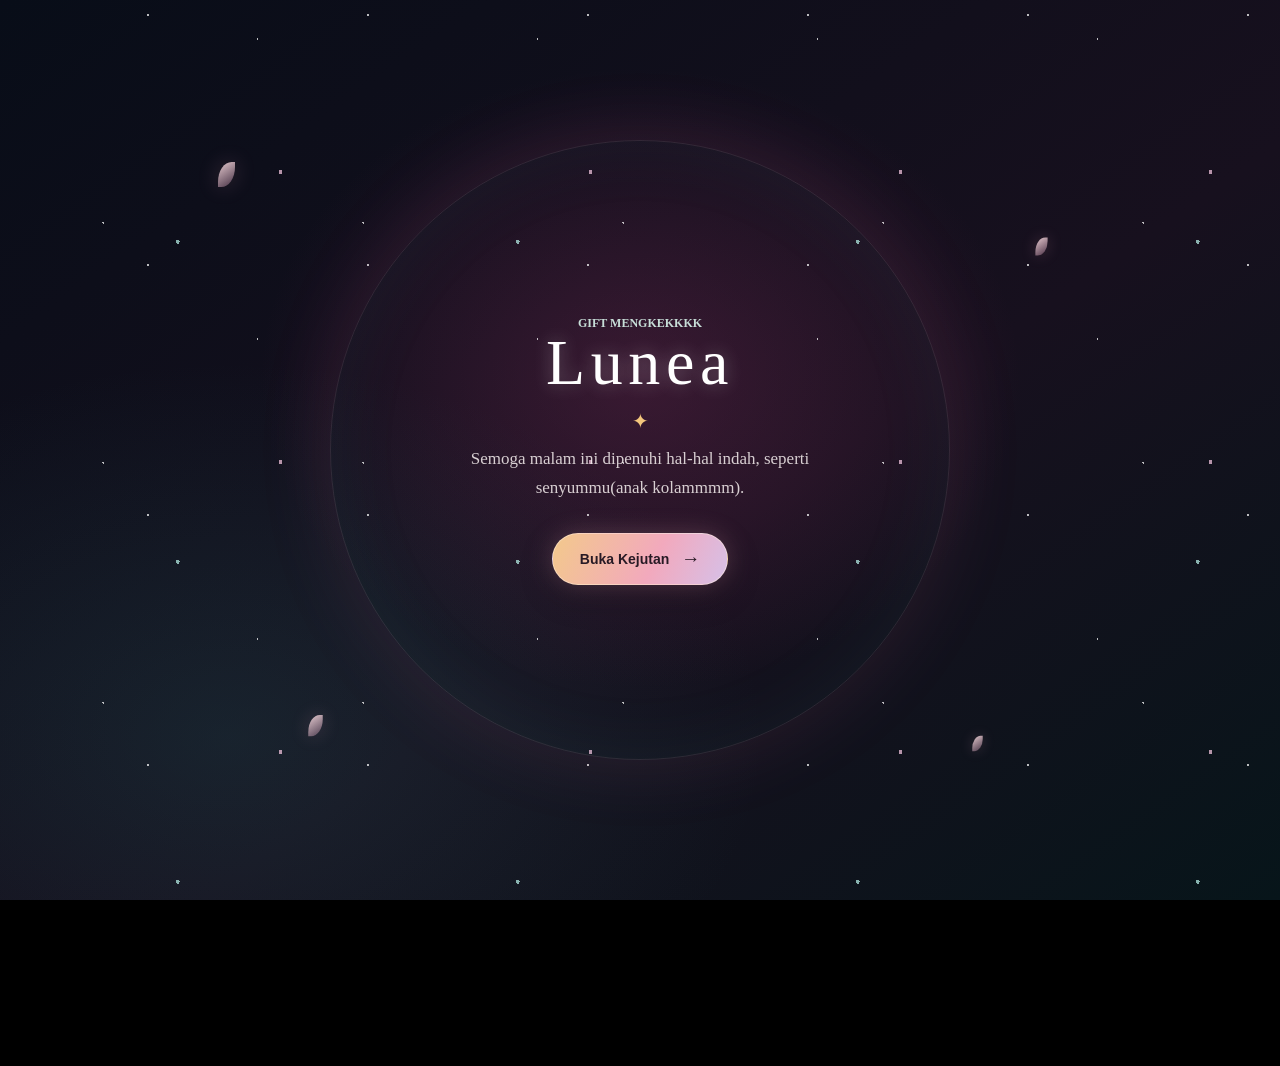
==== commit abedfdcc: "Create animated Lunea opening screen" ====
--- a/index.html
+++ b/index.html
@@ -11,10 +11,16 @@
 <body class="container intro-active">
     <div class="opening-screen" id="opening-screen">
       <div class="opening-screen__card">
-        <p class="opening-screen__label">Untuk</p>
-        <p class="opening-screen__message">SELAMAT TIDURR PRETYY</p>
-        <button id="start-btn" type="button">Start</button>
-      </div>
+        <p class="opening-screen__label">GIFT MENGKEKKKK</p>
+        <h1 class="opening-screen__title">Lunea</h1>
+        <span class="opening-screen__sparkle" aria-hidden="true">✦</span>
+        <p class="opening-screen__message">Semoga malam ini dipenuhi hal-hal indah, seperti senyummu(anak kolammmm).</p>
+        <button id="start-btn" type="button">Buka Kejutan <span aria-hidden="true">&#8594;</span></button>
+      </div>
+      <span class="opening-screen__petal opening-screen__petal--1" aria-hidden="true"></span>
+      <span class="opening-screen__petal opening-screen__petal--2" aria-hidden="true"></span>
+      <span class="opening-screen__petal opening-screen__petal--3" aria-hidden="true"></span>
+      <span class="opening-screen__petal opening-screen__petal--4" aria-hidden="true"></span>
     </div>
     <div class="night"></div>
     <div class="flowers">
--- a/main.css
+++ b/main.css
@@ -1575,4 +1575,204 @@
 .container * {
   -webkit-animation-play-state: paused !important;
           animation-play-state: paused !important;
+}
+
+.opening-screen {
+  overflow: hidden;
+  padding: 24px;
+  background:
+    radial-gradient(ellipse at 50% 42%, rgba(130, 45, 91, 0.34), transparent 42%),
+    radial-gradient(ellipse at 18% 82%, rgba(38, 112, 112, 0.2), transparent 36%),
+    linear-gradient(145deg, #080d18, #17101e 58%, #07151a);
+}
+
+.opening-screen::before,
+.opening-screen::after {
+  content: "";
+  position: absolute;
+  pointer-events: none;
+}
+
+.opening-screen::before {
+  inset: -35%;
+  opacity: 0.72;
+  background-image:
+    radial-gradient(1px 1px at 12% 24%, #fff 99%, transparent),
+    radial-gradient(2px 2px at 35% 68%, #f7c8e2 99%, transparent),
+    radial-gradient(1px 1px at 71% 32%, #fff 99%, transparent),
+    radial-gradient(2px 2px at 84% 74%, #b8f1e8 99%, transparent),
+    radial-gradient(1px 1px at 52% 18%, #fff 99%, transparent);
+  background-size: 260px 240px, 310px 290px, 220px 250px, 340px 320px, 280px 300px;
+  animation: opening-stars-drift 42s linear infinite;
+}
+
+.opening-screen::after {
+  left: 50%;
+  top: 50%;
+  width: min(76vw, 620px);
+  aspect-ratio: 1;
+  border: 1px solid rgba(255, 221, 232, 0.11);
+  border-radius: 50%;
+  box-shadow: 0 0 80px rgba(255, 116, 174, 0.1), inset 0 0 80px rgba(91, 201, 185, 0.06);
+  transform: translate(-50%, -50%);
+  animation: opening-orbit 18s ease-in-out infinite alternate;
+}
+
+.opening-screen__card {
+  position: relative;
+  z-index: 2;
+  width: min(100%, 620px);
+  padding: 36px 12px;
+  border: 0;
+  border-radius: 0;
+  background: transparent;
+  box-shadow: none;
+  animation: opening-arrive 1.1s cubic-bezier(0.2, 0.8, 0.2, 1) both;
+}
+
+.opening-screen__label {
+  margin: 0;
+  color: #c7ded8;
+  font-size: 12px;
+  font-weight: 600;
+  letter-spacing: 0;
+  text-transform: uppercase;
+}
+
+.opening-screen__title {
+  margin: 16px 0 0;
+  color: #fff1db;
+  font-family: Georgia, "Times New Roman", serif;
+  font-size: 76px;
+  font-weight: 400;
+  line-height: 1.08;
+  letter-spacing: 0;
+  text-shadow: 0 0 28px rgba(255, 181, 195, 0.32), 0 10px 50px rgba(255, 137, 179, 0.22);
+  animation: opening-title-glow 4s ease-in-out infinite alternate;
+}
+
+.opening-screen__sparkle {
+  display: block;
+  margin: 14px auto 12px;
+  color: #f4c77d;
+  font-size: 20px;
+  animation: opening-sparkle 2.8s ease-in-out infinite;
+}
+
+.opening-screen__message {
+  max-width: 420px;
+  margin: 0 auto;
+  color: rgba(244, 237, 238, 0.86);
+  font-size: 17px;
+  line-height: 1.7;
+  letter-spacing: 0;
+  text-transform: none;
+  text-shadow: none;
+}
+
+#start-btn {
+  display: inline-flex;
+  align-items: center;
+  justify-content: center;
+  gap: 12px;
+  min-height: 52px;
+  margin-top: 30px;
+  padding: 0 27px;
+  border: 1px solid rgba(255, 239, 221, 0.48);
+  border-radius: 999px;
+  background: linear-gradient(115deg, #f3c98b, #f2a9bd 58%, #d6c0e8);
+  color: #281a25;
+  font-size: 14px;
+  font-weight: 700;
+  letter-spacing: 0;
+  text-transform: none;
+  box-shadow: 0 0 24px rgba(242, 169, 189, 0.24), 0 10px 35px rgba(0, 0, 0, 0.24);
+  cursor: pointer;
+  transition: transform 220ms ease, box-shadow 220ms ease;
+}
+
+#start-btn span {
+  font-size: 19px;
+  transition: transform 220ms ease;
+}
+
+#start-btn:hover {
+  transform: translateY(-3px);
+  box-shadow: 0 0 34px rgba(242, 169, 189, 0.42), 0 14px 38px rgba(0, 0, 0, 0.3);
+}
+
+#start-btn:hover span {
+  transform: translateX(4px);
+}
+
+#start-btn:focus-visible {
+  outline: 3px solid #fff;
+  outline-offset: 5px;
+}
+
+.opening-screen__petal {
+  position: absolute;
+  z-index: 1;
+  width: 17px;
+  height: 25px;
+  border-radius: 80% 0 80% 0;
+  background: linear-gradient(145deg, rgba(255, 224, 228, 0.9), rgba(206, 130, 170, 0.28));
+  box-shadow: 0 0 22px rgba(255, 173, 200, 0.2);
+  pointer-events: none;
+  animation: opening-petal-drift 9s ease-in-out infinite;
+}
+
+.opening-screen__petal--1 { top: 18%; left: 17%; animation-delay: -2s; }
+.opening-screen__petal--2 { top: 26%; right: 18%; animation-delay: -5s; transform: scale(0.72); }
+.opening-screen__petal--3 { bottom: 18%; left: 24%; animation-delay: -7s; transform: scale(0.85); }
+.opening-screen__petal--4 { right: 23%; bottom: 16%; animation-delay: -3s; transform: scale(0.62); }
+
+@keyframes opening-stars-drift {
+  to { transform: translate3d(4%, -3%, 0); }
+}
+
+@keyframes opening-orbit {
+  from { transform: translate(-50%, -50%) scale(0.94) rotate(-8deg); }
+  to { transform: translate(-50%, -50%) scale(1.04) rotate(8deg); }
+}
+
+@keyframes opening-arrive {
+  from { opacity: 0; transform: translateY(22px) scale(0.98); }
+  to { opacity: 1; transform: translateY(0) scale(1); }
+}
+
+@keyframes opening-title-glow {
+  from { text-shadow: 0 0 20px rgba(255, 181, 195, 0.22), 0 10px 42px rgba(255, 137, 179, 0.12); }
+  to { text-shadow: 0 0 38px rgba(255, 181, 195, 0.48), 0 10px 58px rgba(255, 137, 179, 0.3); }
+}
+
+@keyframes opening-sparkle {
+  50% { opacity: 0.45; transform: rotate(45deg) scale(0.8); }
+}
+
+@keyframes opening-petal-drift {
+  0%, 100% { translate: 0 0; rotate: -12deg; }
+  50% { translate: 16px -24px; rotate: 28deg; }
+}
+
+@media (max-width: 600px) {
+  .opening-screen::after { width: 112vw; }
+  .opening-screen__card { padding: 28px 8px; }
+  .opening-screen__title { font-size: 56px; }
+  .opening-screen__message { max-width: 310px; font-size: 16px; }
+  .opening-screen__petal--1 { left: 8%; }
+  .opening-screen__petal--2 { right: 9%; }
+  .opening-screen__petal--3 { left: 12%; }
+  .opening-screen__petal--4 { right: 11%; }
+}
+
+@media (prefers-reduced-motion: reduce) {
+  .opening-screen::before,
+  .opening-screen::after,
+  .opening-screen__card,
+  .opening-screen__title,
+  .opening-screen__sparkle,
+  .opening-screen__petal {
+    animation: none;
+  }
 }
